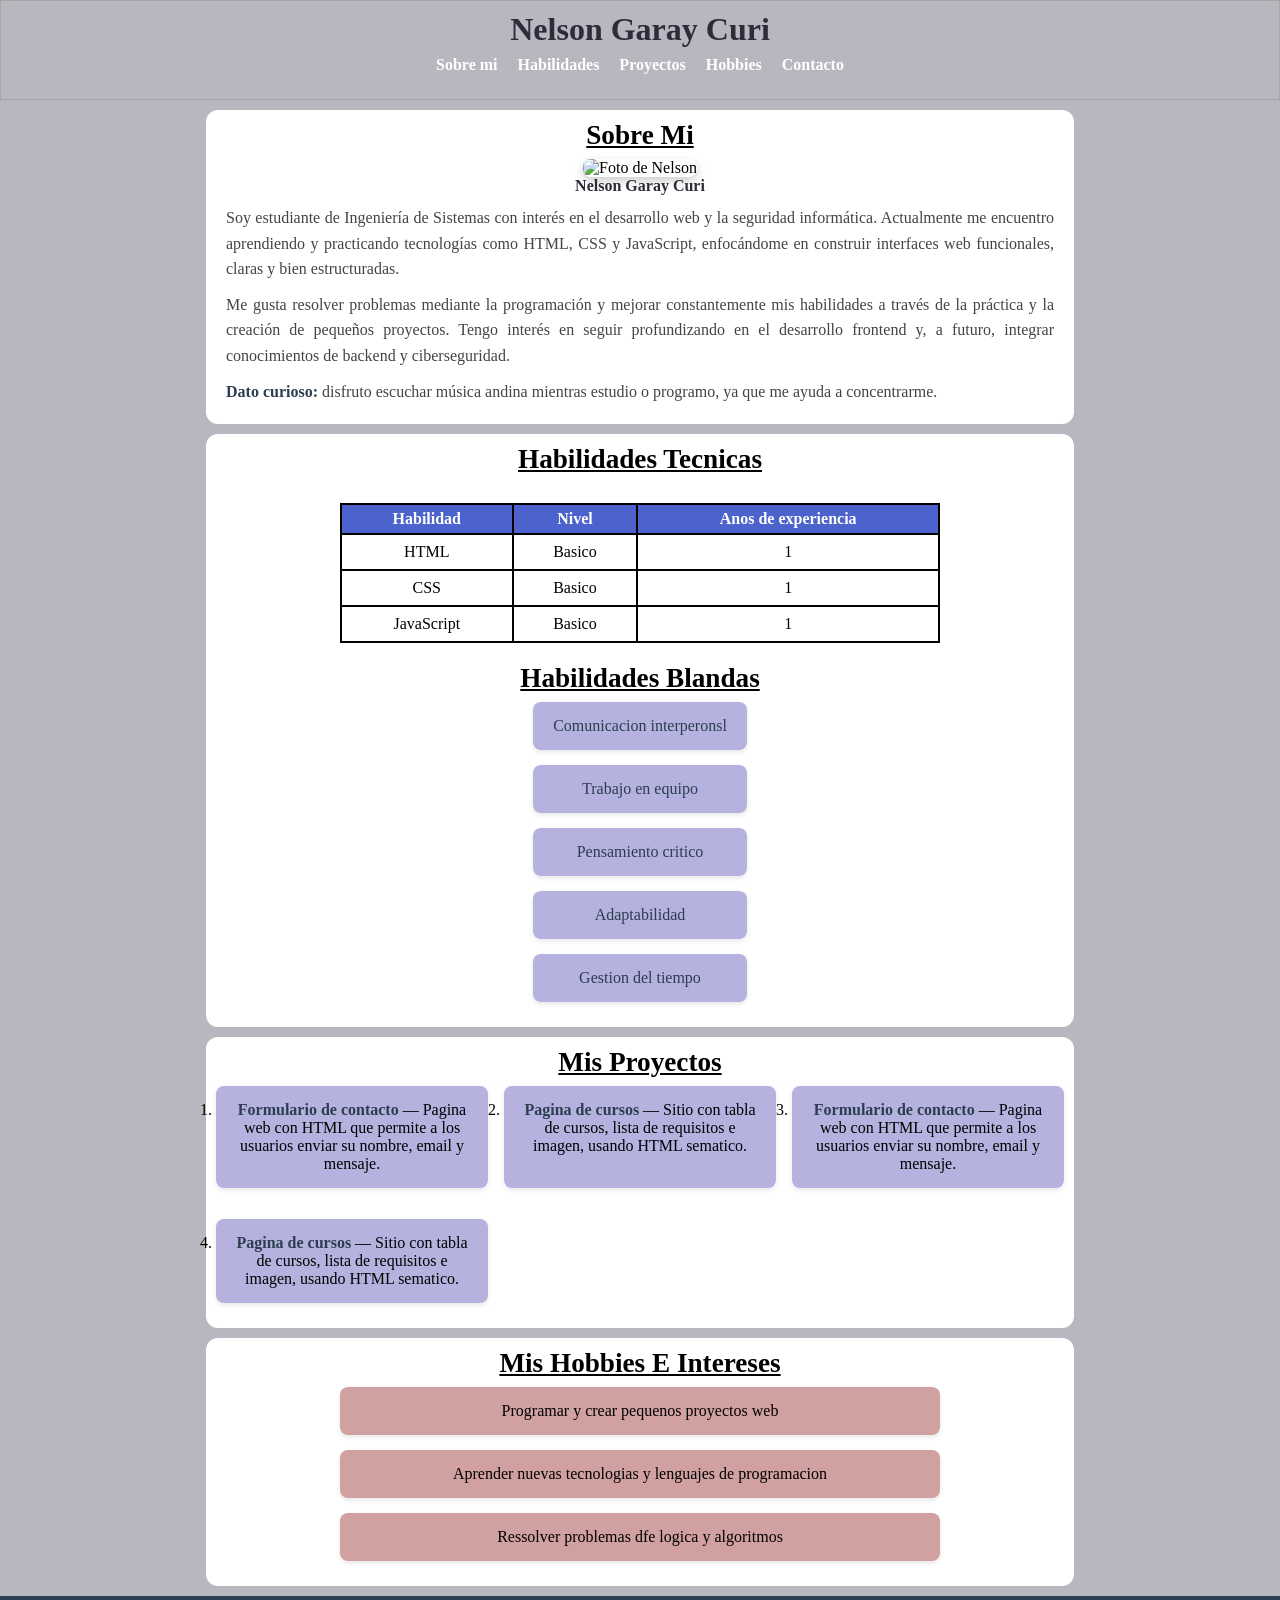
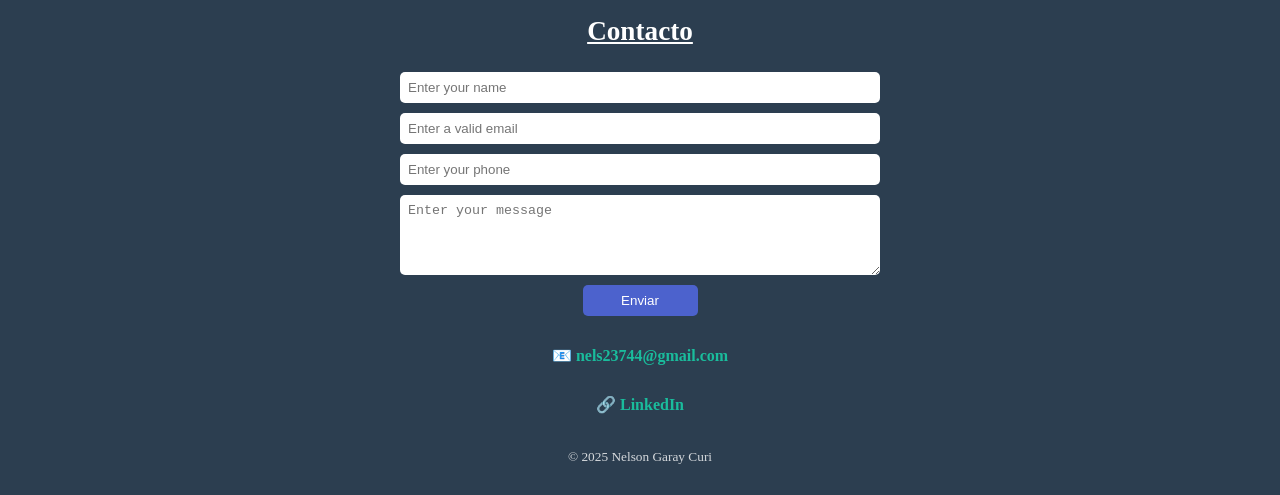
==== docs/index.html @ 6ba5a501 "feat: Version 1 ==Portafolio== uso de HTML y CSS" ====
<!DOCTYPE html>
<html lang="es">

<head>
    <meta charset="UTF-8">
    <meta name="viewport" content="width=device-width, initial-scale=1.0">
    <title>Pagina Personal</title>

    <link rel="stylesheet" href="css/style.css">
</head>

<body>
    <!-- cabecera o header -->
    <header>
        <h1>Nelson Garay Curi</h1>
        <nav>
            <ul>
                <li><a href="#sobre-mi">Sobre mi</a></li>
                <li><a href="#habilidades">Habilidades</a></li>
                <li><a href="#proyectos">Proyectos</a></li>
                <li><a href="#hobbies">Hobbies</a></li>
                <li><a href="#contacto">Contacto</a></li>
            </ul>
        </nav>
    </header>

    <!-- main o cuerpo de la pagina -->
    <main>
        <!-- secciones -->
        <section id="sobre-mi" class="sobre-mi">
            <h2>Sobre mi</h2>

            <figure>
                <img src="https://picsum.photos/150" alt="Foto de Nelson" loading="lazy">
                <figcaption>Nelson Garay Curi</figcaption>
            </figure>

            <p>
                Soy estudiante de Ingeniería de Sistemas con interés en el desarrollo web
                y la seguridad informática. Actualmente me encuentro aprendiendo y practicando
                tecnologías como HTML, CSS y JavaScript, enfocándome en construir interfaces
                web funcionales, claras y bien estructuradas.
            </p>

            <p>
                Me gusta resolver problemas mediante la programación y mejorar constantemente
                mis habilidades a través de la práctica y la creación de pequeños proyectos.
                Tengo interés en seguir profundizando en el desarrollo frontend y, a futuro,
                integrar conocimientos de backend y ciberseguridad.
            </p>
            <p>
                <strong>Dato curioso:</strong> disfruto escuchar música andina mientras estudio o programo,
                ya que me ayuda a concentrarme.
            </p>
        </section>

        <section id="habilidades" class="habilidades">
            <h2>Habilidades tecnicas</h2>

            <table>
                <thead>
                    <tr>
                        <th>Habilidad</th>
                        <th>Nivel</th>
                        <th>Anos de experiencia</th>
                    </tr>
                </thead>

                <tbody>
                    <tr>
                        <td>HTML</td>
                        <td>Basico</td>
                        <td>1</td>
                    </tr>
                    <tr>
                        <td>CSS</td>
                        <td>Basico</td>
                        <td>1</td>
                    </tr>
                    <tr>
                        <td>JavaScript</td>
                        <td>Basico</td>
                        <td>1</td>
                    </tr>
                </tbody>
            </table>

            <h2>Habilidades blandas</h2>
            <ul>
                <li>Comunicacion interperonsl</li>
                <li>Trabajo en equipo</li>
                <li>Pensamiento critico</li>
                <li>Adaptabilidad</li>
                <li>Gestion del tiempo</li>
            </ul>
        </section>

        <!-- habilidades -->
        <section id="proyectos" class="proyectos">
            <h2>Mis proyectos</h2>

            <ol>
                <li>
                    <strong>Formulario de contacto</strong> —
                    Pagina web con HTML que permite a los usuarios enviar
                    su nombre, email y mensaje.
                </li>
                <li>
                    <strong>Pagina de cursos</strong> —
                    Sitio con tabla de cursos, lista de requisitos e imagen,
                    usando HTML sematico.
                </li>
                 <li>
                    <strong>Formulario de contacto</strong> —
                    Pagina web con HTML que permite a los usuarios enviar
                    su nombre, email y mensaje.
                </li>
                <li>
                    <strong>Pagina de cursos</strong> —
                    Sitio con tabla de cursos, lista de requisitos e imagen,
                    usando HTML sematico.
                </li>
            </ol>
        </section>

        <!-- hobbies -->
        <section id="hobbies" class="hobbies">
            <h2>Mis hobbies e intereses</h2>

            <ul>
                <li>Programar y crear pequenos proyectos web</li>
                <li>Aprender nuevas tecnologias y lenguajes de programacion</li>
                <li>Ressolver problemas dfe logica y algoritmos</li>
            </ul>
        </section>
    </main>

    <!-- footer o pie de pagina -->
    <footer id="contacto" class="contacto">
        <h2>Contacto</h2>
        <form action="/contacto" method="post">
            <!-- formulario de contacto -->
            <input type="text" required placeholder="Enter your name">

            <input type="email" name="email" id="email" required placeholder="Enter a valid email">

            <input type="text" name="phone" id="phone" placeholder="Enter your phone" required>

            <textarea name="mss" id="mss" placeholder="Enter your message"></textarea>

            <button type="submit">Enviar</button>

        </form>

        <p>
        <address>
            📧 <a href="mailto:nels23744@gmail.com">nels23744@gmail.com</a>
        </address>
        </p>
        <p>
            🔗 <a href="https://linkedin.com/in/tu-perfil" target="_blank" rel="noopener">
                LinkedIn
            </a>
        </p>



        <p><small>© 2025 Nelson Garay Curi</small></p>
    </footer>

</body>

</html>
---- docs/css/style.css ----
*,
::after,
::before {
    margin: 0;
    padding: 0;
    box-sizing: border-box;
}

section {
    scroll-margin-top: 110px;
}

body {
    background-color: rgb(183, 183, 191);
    display: flex;
    flex-direction: column;
    justify-content: center;
    align-items: center;
}

header {
    position: sticky;
    top: 0;
    z-index: 1;
    width: 100%;
    height: 100px;
    text-align: center; 
    background-color: rgb(183, 183, 191);
    color: #fff;
    padding: 10px;
    border: 1px solid rgb(169, 164, 164);
}

header h1 {
    font-size: 32px;
    color: #2d2c3b;
}

nav {
    margin: 8px 0 8px 0;
}

nav ul {
    display: flex;
    list-style: none;
    justify-content: center;
    align-items: center;
    gap: 20px;
    padding: 0;
}



nav a {
    color: #fff;
    text-decoration: none;
    font-weight: bold;
}

nav a:hover {
    color: rgb(0, 0, 0);
    /* text-shadow: 2px 2px 4px rgb(0, 0, 0); */
    font-size: 18px;
}


/* main */
main {
    max-width: 900px;
    width: 100%;
    display: flex;
    flex-direction: column;
    padding: 0 1rem;
    margin-top: 10px;
}

h2 {
    font-weight: 600;
    font-size: 1.7rem;
    text-decoration: underline;
    margin-bottom: 8px;
    text-transform: capitalize;
}

.sobre-mi {
    background: #fff;
    border-radius: 12px;
    padding: 10px;
    text-align: center;
    margin-bottom: 10px;
}

.sobre-mi figure {
    margin-bottom: 10px;
}

.sobre-mi img {
    border-radius: 8px;
    object-fit: cover;
    box-shadow: 0 4px 10px rgba(0, 0, 0, 0.2);
}

.sobre-mi figcaption {
    color: #2d2c3b;
    font-weight: 700;
}

.sobre-mi p {
    line-height: 1.6;
    text-align: justify;
    color: #444;
    margin: 10px;
}

.sobre-mi strong {
    color: #2c3e50;
}

.habilidades {
    background: #fff;
    border-radius: 12px;
    padding: 10px;
    text-align: center;
    margin-bottom: 10px;
    display: flex;
    flex-direction: column;
    justify-content: center;
    align-items: center;
}

.habilidades table {
    margin: 20px 0;
}

.habilidades table,
.hobbies ul {
    width: 100%;
    max-width: 600px;
}

.habilidades table,
th,
td {
    /* width: 540px; */
    border: 2px solid black;
    border-collapse: collapse;
}


th {
    background: #4c62cd;
    color: #fff;
    padding: 5px;
    text-align: center;
}

td {
    padding: 8px;
    text-align: center;
}

.habilidades ul {
    /* width: 400px; */
    list-style: none;
}

.habilidades li {
    background: #b5b2df;
    margin-bottom: 15px;
    border-radius: 8px;
    color: #2c3e50;
    padding: 15px 20px;
    border-radius: 8px;
    box-shadow: 0 2px 5px rgba(0, 0, 0, 0.1);
    position: relative;
    text-align: center;
}


.proyectos {
    background: #fff;
    border-radius: 12px;
    padding: 10px;
    text-align: center;
    margin-bottom: 10px;
}

.proyectos ol {
    display: grid;
    grid-template-columns: repeat(auto-fit, minmax(250px, 1fr));
    gap: 1rem;
    width: 100%;
    padding-left: 0;
}


.proyectos li {
    margin-bottom: 15px;
    padding: 15px;
    border-radius: 8px;
    background-color: #b5b2df;
    box-shadow: 0 2px 5px rgba(0, 0, 0, 0.1);
}

.proyectos strong {
    color: #2c3e50;
}


.hobbies {
    display: flex;
    flex-direction: column;
    justify-content: center;
    align-items: center;
    background: #fff;
    border-radius: 12px;
    padding: 10px;
    margin-bottom: 10px;
}

.hobbies h2 {
    text-align: center;
}

.hobbies ul {
    /* width: 500px; */
    list-style: none;
    padding: 0;
}

/* Cada hobby como tarjeta */
.hobbies li {
    background: #d1a0a0;
    margin-bottom: 15px;
    padding: 15px 20px;
    border-radius: 8px;
    box-shadow: 0 2px 5px rgba(0, 0, 0, 0.1);
    position: relative;
    text-align: center;
}


/* footer */
.contacto {
    width: 100%;
    display: flex;
    flex-direction: column;
    justify-content: center;
    align-items: center;
    background-color: #2c3e50;
    color: #ffffff;
    padding: 20px 0;
}

.contacto form{
    /* width: 500px; */
    width: 100%;
    max-width: 500px;
    padding: 10px;
    display: flex;
    flex-direction: column;
    gap: 10px;
    justify-items: center;
    align-items: center;

}
.contacto input{
    width: 100%;
    padding: 8px;
    border: none;
    border-radius: 5px;
}
.contacto textarea{
    width: 100%;
    height: 80px;
    padding: 8px;
    border: none;
    border-radius: 5px;
}
.contacto button{
    width: 115px;
    padding: 8px;
    border: none;
    border-radius: 5px;
    background: #4c62cd;
    color: white;
}

/* Título */
.contacto h2 {
    margin-bottom: 15px;
}

/* Links */
.contacto a {
    color: #1abc9c;
    text-decoration: none;
    font-weight: bold;
}

/* Hover en links */
.contacto a:hover {
    text-decoration: underline;
}

/* Espaciado */
.contacto p {
    margin: 10px 0;
}

/* address */
.contacto address {
    font-style: normal;
    /* quita cursiva por defecto */
}

/* Texto pequeño */
.contacto small {
    display: block;
    margin-top: 15px;
    opacity: 0.8;
}
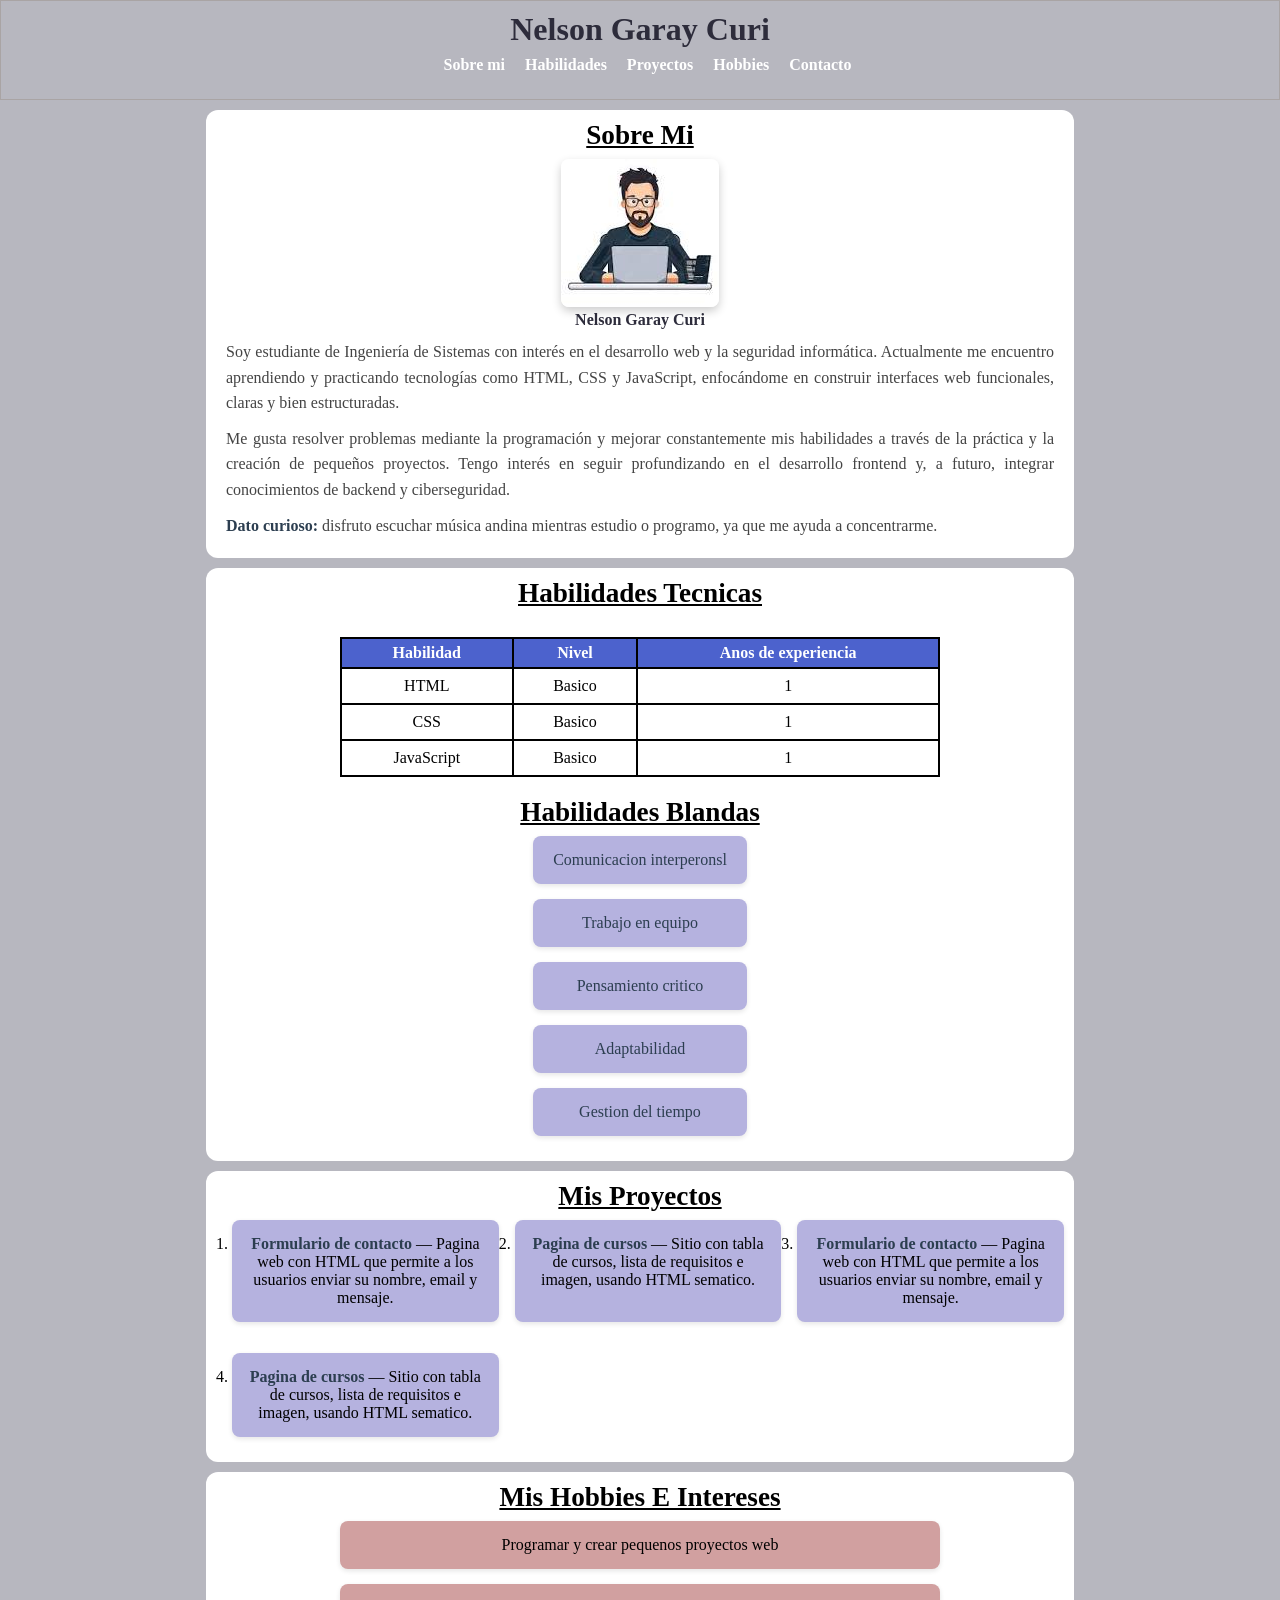
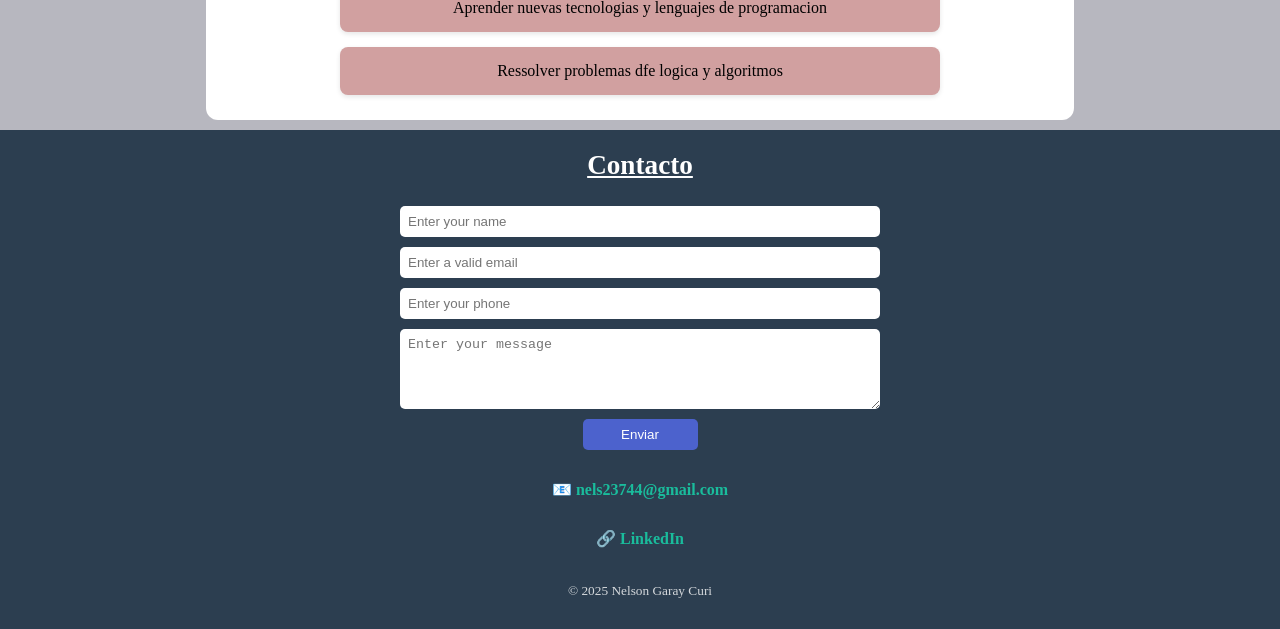
==== commit 8d89e9af: "Version 2: Responsive con media queries" ====
--- a/docs/index.html
+++ b/docs/index.html
@@ -31,7 +31,8 @@
             <h2>Sobre mi</h2>
 
             <figure>
-                <img src="https://picsum.photos/150" alt="Foto de Nelson" loading="lazy">
+                <img src="[data-uri]"
+                    alt="Foto de Nelson" loading="lazy">
                 <figcaption>Nelson Garay Curi</figcaption>
             </figure>
 
@@ -110,7 +111,7 @@
                     Sitio con tabla de cursos, lista de requisitos e imagen,
                     usando HTML sematico.
                 </li>
-                 <li>
+                <li>
                     <strong>Formulario de contacto</strong> —
                     Pagina web con HTML que permite a los usuarios enviar
                     su nombre, email y mensaje.
--- a/docs/css/style.css
+++ b/docs/css/style.css
@@ -37,14 +37,17 @@
 }
 
 nav {
-    margin: 8px 0 8px 0;
+    
+    /* display: flex; */
+    padding-left: 15px;
 }
 
 nav ul {
     display: flex;
+    flex-direction: column;
     list-style: none;
     justify-content: center;
-    align-items: center;
+    align-items: flex-start;
     gap: 20px;
     padding: 0;
 }
@@ -52,7 +55,7 @@
 
 
 nav a {
-    color: #fff;
+    color: #000000;
     text-decoration: none;
     font-weight: bold;
 }
@@ -190,7 +193,7 @@
     grid-template-columns: repeat(auto-fit, minmax(250px, 1fr));
     gap: 1rem;
     width: 100%;
-    padding-left: 0;
+    padding-left: 1rem;
 }
 
 
@@ -321,3 +324,17 @@
     opacity: 0.8;
 }
 
+/* media queries */
+@media (min-width: 400px) {
+    nav{
+        margin: 8px 0 8px 0;
+    }
+    nav ul{
+        flex-direction: row;
+        align-items: center;
+    }
+    nav a{
+        color: #fff;
+    }
+}
+
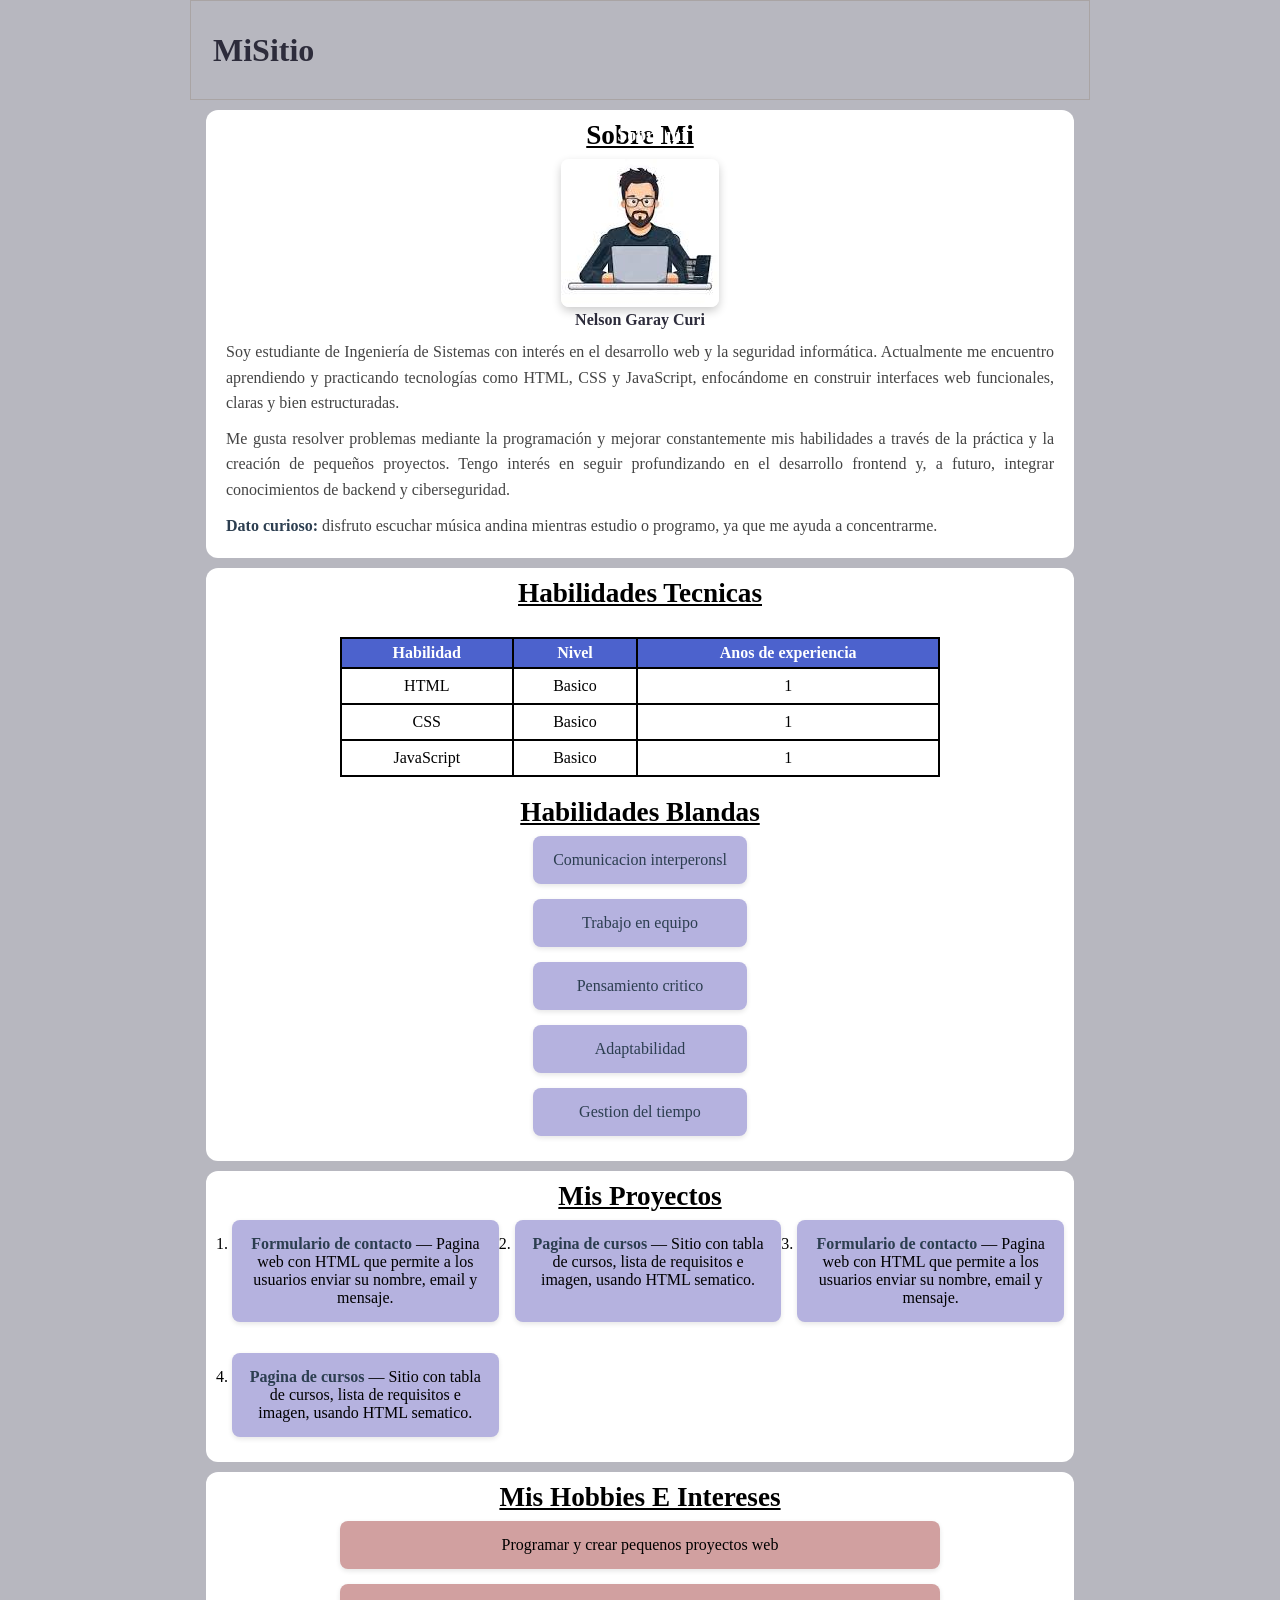
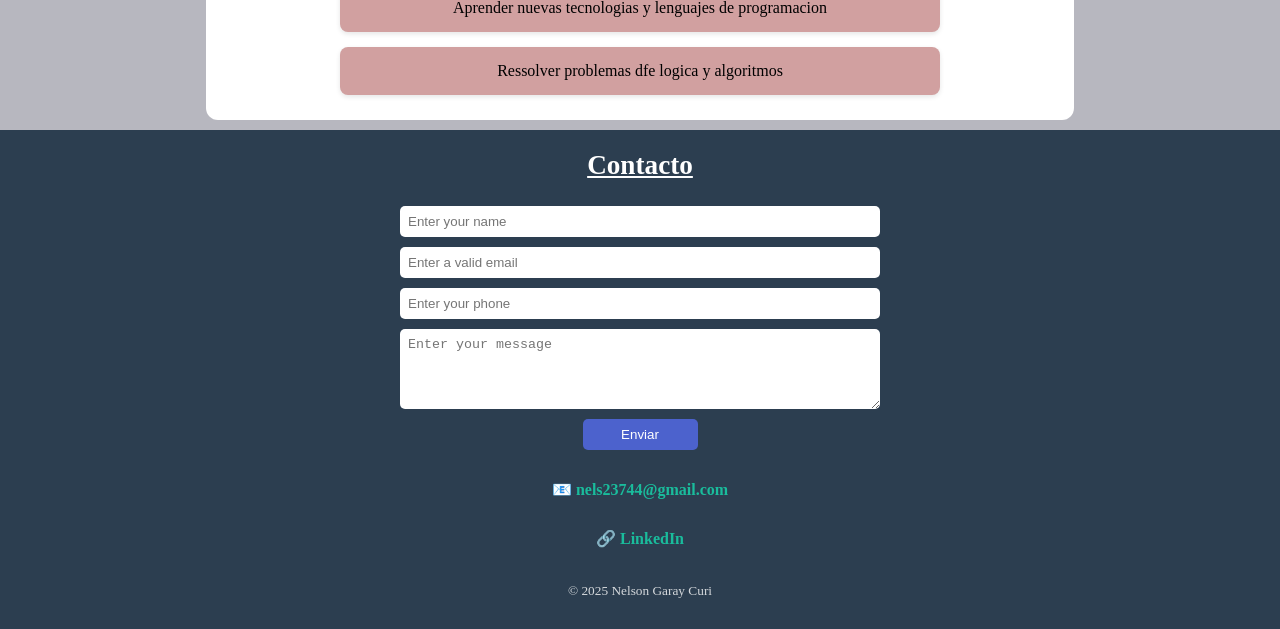
==== commit 00e0d45f: "Version 3: cambion en el header movil y desktop" ====
--- a/docs/index.html
+++ b/docs/index.html
@@ -12,7 +12,7 @@
 <body>
     <!-- cabecera o header -->
     <header>
-        <h1>Nelson Garay Curi</h1>
+        <h1>MiSitio</h1>
         <nav>
             <ul>
                 <li><a href="#sobre-mi">Sobre mi</a></li>
--- a/docs/css/style.css
+++ b/docs/css/style.css
@@ -20,13 +20,15 @@
 
 header {
     position: sticky;
+    display: flex;
+    justify-content: space-around;
+    align-items: center;
     top: 0;
     z-index: 1;
     width: 100%;
     height: 100px;
     text-align: center; 
     background-color: rgb(183, 183, 191);
-    color: #fff;
     padding: 10px;
     border: 1px solid rgb(169, 164, 164);
 }
@@ -47,14 +49,16 @@
     flex-direction: column;
     list-style: none;
     justify-content: center;
-    align-items: flex-start;
+    align-items: flex-end;
     gap: 20px;
     padding: 0;
+    margin-top: 170px;
 }
 
 
 
 nav a {
+    font-size: 18px;
     color: #000000;
     text-decoration: none;
     font-weight: bold;
@@ -326,7 +330,15 @@
 
 /* media queries */
 @media (min-width: 400px) {
+    header{
+        display: flex;
+        max-width: 900px;
+        justify-content: space-between;
+        align-items: center;
+        padding: 0 23px 0 22px;
+    }
     nav{
+        
         margin: 8px 0 8px 0;
     }
     nav ul{
@@ -334,6 +346,7 @@
         align-items: center;
     }
     nav a{
+        font-size: 18px;
         color: #fff;
     }
 }
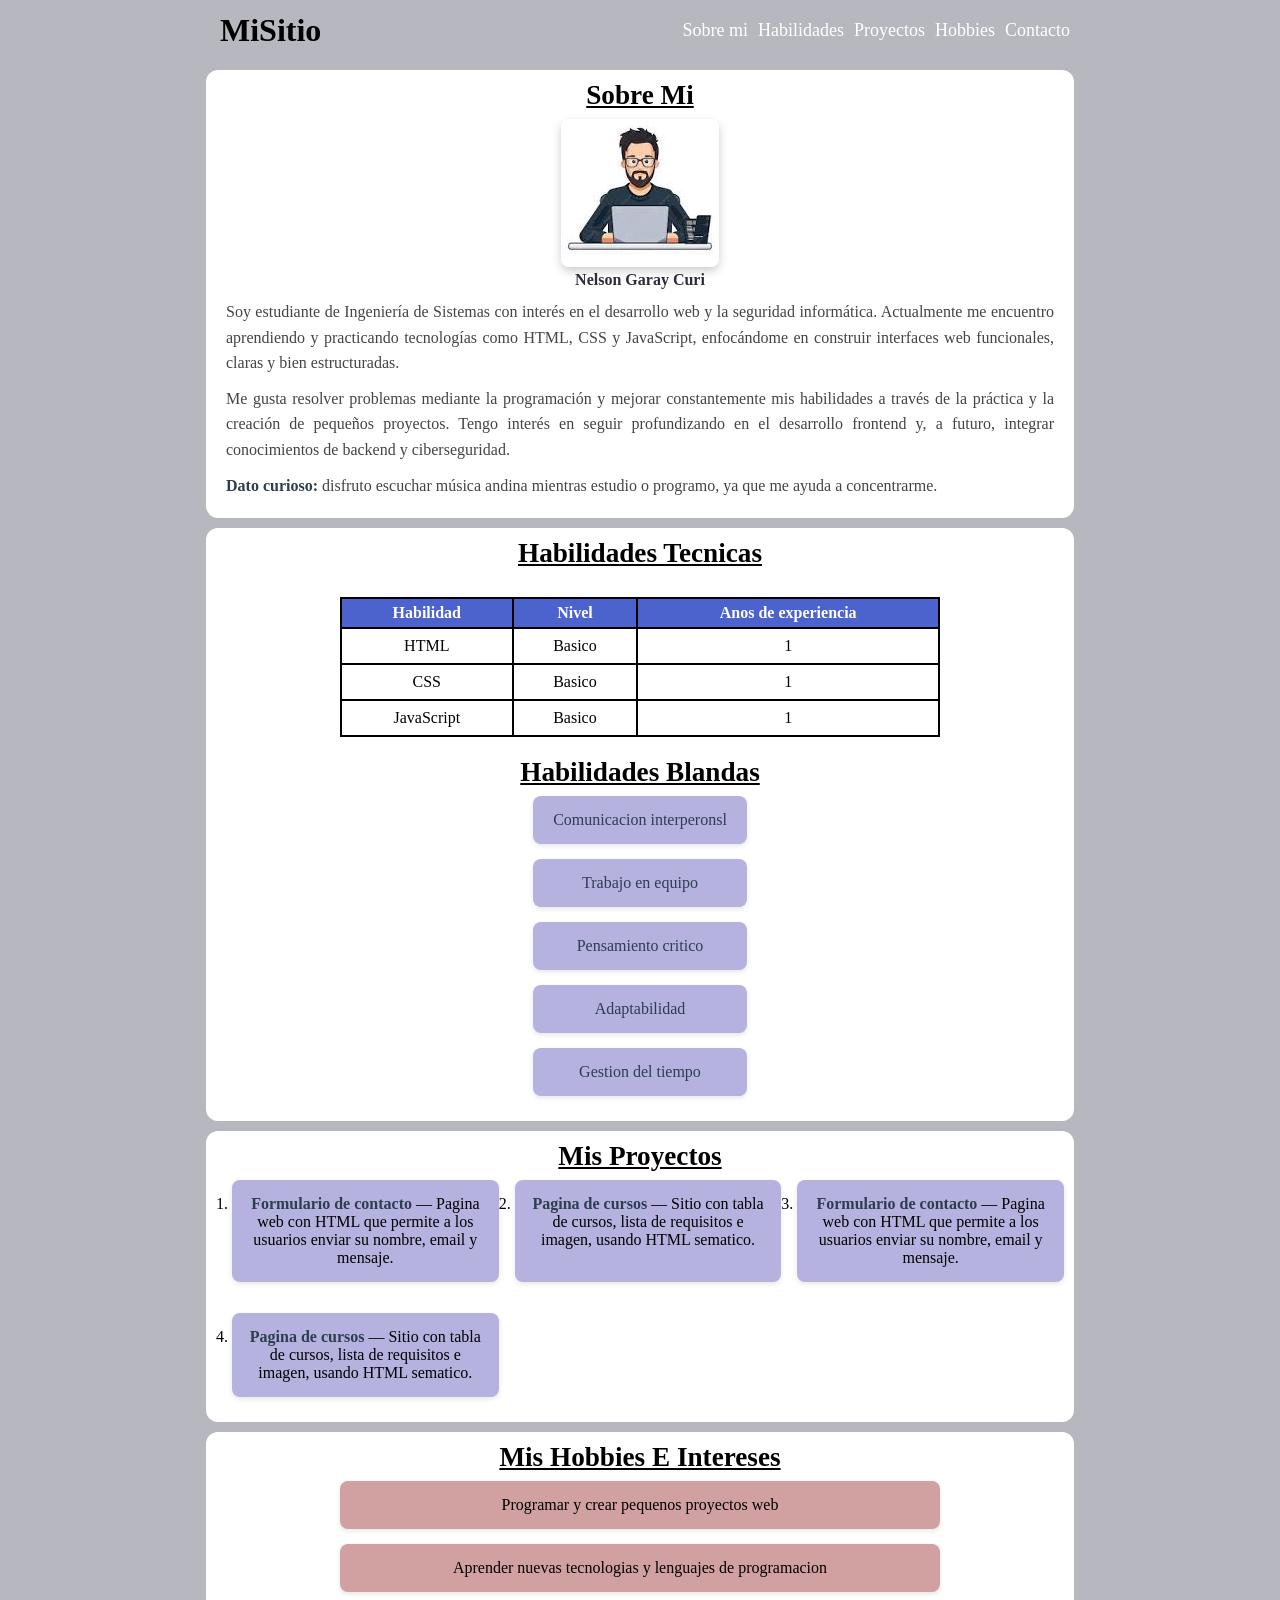
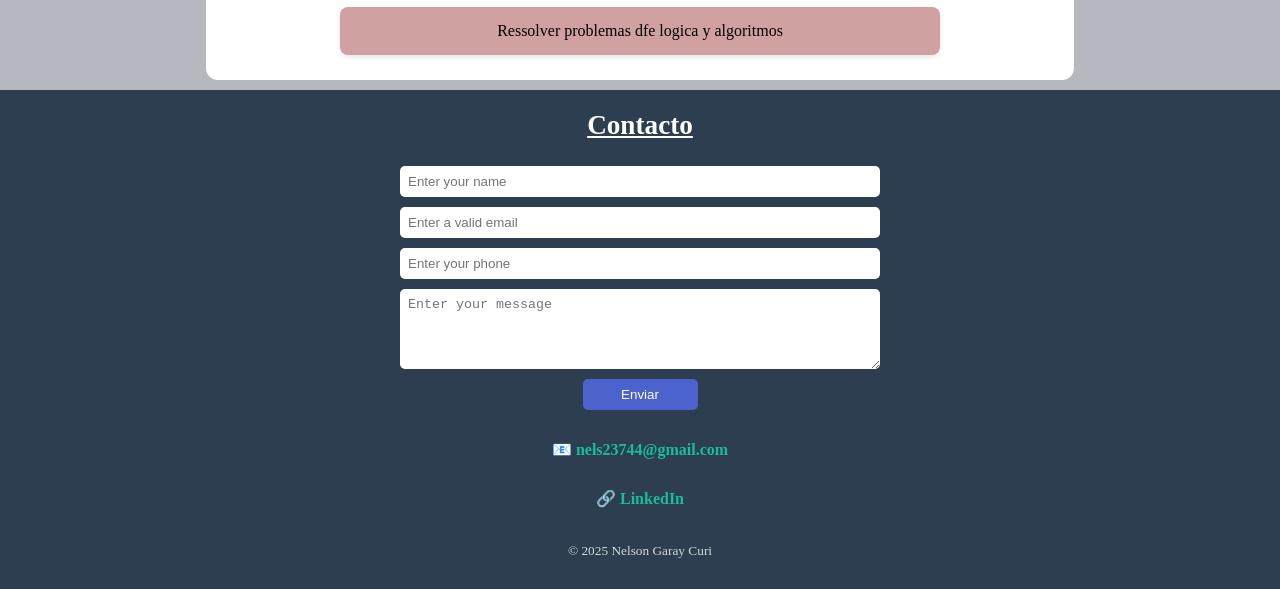
==== commit e98b04e2: "feat: Version 2 - css responsive , se agrego menu hambrgueza, interaction con js" ====
--- a/docs/index.html
+++ b/docs/index.html
@@ -13,8 +13,12 @@
     <!-- cabecera o header -->
     <header>
         <h1>MiSitio</h1>
-        <nav>
-            <ul>
+        <div class="hamburger" id="hamburger">
+            ☰
+        </div>
+
+        <nav id="menu" class="menu">
+            <ul >
                 <li><a href="#sobre-mi">Sobre mi</a></li>
                 <li><a href="#habilidades">Habilidades</a></li>
                 <li><a href="#proyectos">Proyectos</a></li>
@@ -169,6 +173,8 @@
         <p><small>© 2025 Nelson Garay Curi</small></p>
     </footer>
 
+    <script src="js/script.js"></script>
+
 </body>
 
 </html>
--- a/docs/css/style.css
+++ b/docs/css/style.css
@@ -4,10 +4,11 @@
     margin: 0;
     padding: 0;
     box-sizing: border-box;
+    /* border: 1px solid black; */
 }
 
 section {
-    scroll-margin-top: 110px;
+    scroll-margin-top: 70px;
 }
 
 body {
@@ -16,60 +17,58 @@
     flex-direction: column;
     justify-content: center;
     align-items: center;
+
 }
 
 header {
     position: sticky;
     display: flex;
-    justify-content: space-around;
+    justify-content: space-between;
     align-items: center;
     top: 0;
+    max-width: 900px;
     z-index: 1;
     width: 100%;
-    height: 100px;
-    text-align: center; 
+    height: 60px;
     background-color: rgb(183, 183, 191);
-    padding: 10px;
-    border: 1px solid rgb(169, 164, 164);
-}
-
-header h1 {
-    font-size: 32px;
-    color: #2d2c3b;
+    padding: 10px 10px 10px 30px;
 }
 
 nav {
-    
-    /* display: flex; */
-    padding-left: 15px;
+    display: none;
+    position: absolute;
+    top: 50px;
+    right: 0;
+    gap: 10px;
+    height: 100vh;
+    background-color: rgb(183, 183, 191);
 }
 
 nav ul {
     display: flex;
-    flex-direction: column;
+    gap: 10px;
+    padding: 10px;
+    align-items: end;
     list-style: none;
-    justify-content: center;
-    align-items: flex-end;
-    gap: 20px;
-    padding: 0;
-    margin-top: 170px;
-}
-
-
+    flex-direction: column;
+}
 
 nav a {
+    text-decoration: none;
+    color: black;
     font-size: 18px;
-    color: #000000;
-    text-decoration: none;
-    font-weight: bold;
-}
-
-nav a:hover {
-    color: rgb(0, 0, 0);
-    /* text-shadow: 2px 2px 4px rgb(0, 0, 0); */
-    font-size: 18px;
-}
-
+    cursor: pointer;
+}
+
+.hamburger {
+    display: block;
+    font-size: 21px;
+    cursor: pointer;
+}
+
+.menu.active{
+    display: flex;
+}
 
 /* main */
 main {
@@ -248,6 +247,9 @@
 
 
 /* footer */
+footer{
+    scroll-margin-top: 70px;
+}
 .contacto {
     width: 100%;
     display: flex;
@@ -259,7 +261,7 @@
     padding: 20px 0;
 }
 
-.contacto form{
+.contacto form {
     /* width: 500px; */
     width: 100%;
     max-width: 500px;
@@ -271,20 +273,23 @@
     align-items: center;
 
 }
-.contacto input{
+
+.contacto input {
     width: 100%;
     padding: 8px;
     border: none;
     border-radius: 5px;
 }
-.contacto textarea{
+
+.contacto textarea {
     width: 100%;
     height: 80px;
     padding: 8px;
     border: none;
     border-radius: 5px;
 }
-.contacto button{
+
+.contacto button {
     width: 115px;
     padding: 8px;
     border: none;
@@ -329,25 +334,27 @@
 }
 
 /* media queries */
-@media (min-width: 400px) {
-    header{
+@media(min-width:400px) {
+    .hamburger {
+        display: none;
+    }
+   
+
+    nav {
+        position: relative;
         display: flex;
-        max-width: 900px;
-        justify-content: space-between;
-        align-items: center;
-        padding: 0 23px 0 22px;
+        top: 0;
+        height: auto;
+
     }
-    nav{
-        
-        margin: 8px 0 8px 0;
+
+    nav ul {
+        display: flex;
+        flex-direction: row;
     }
-    nav ul{
-        flex-direction: row;
-        align-items: center;
+
+    nav a {
+        color: white;
     }
-    nav a{
-        font-size: 18px;
-        color: #fff;
-    }
-}
-
+
+}
